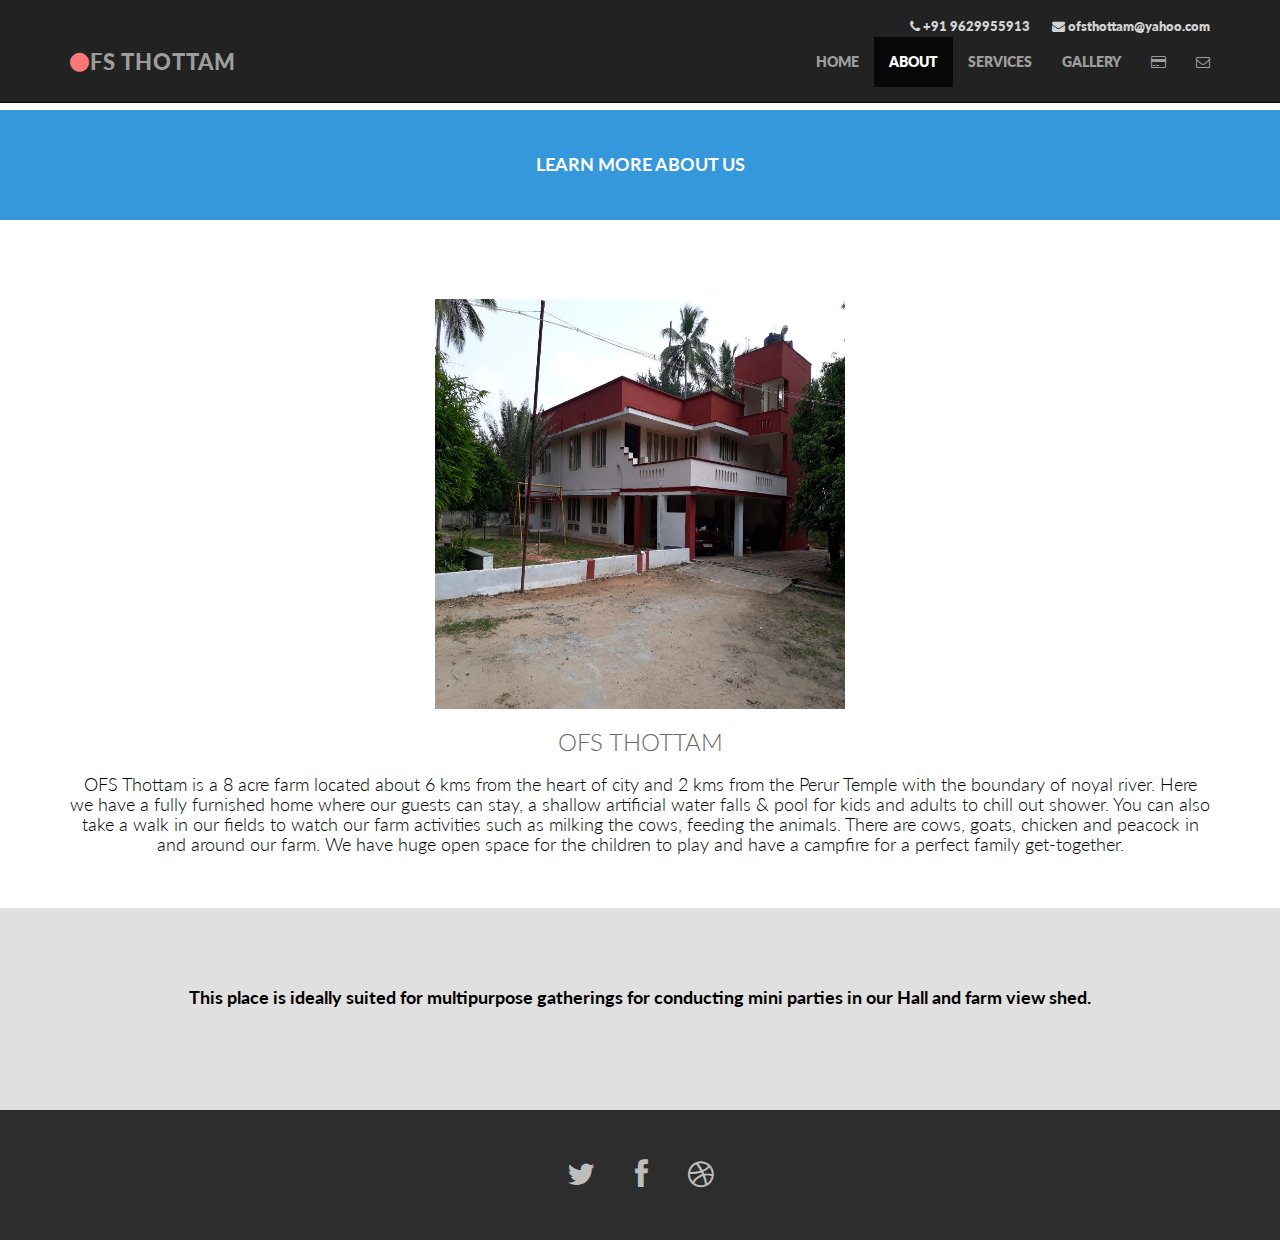
==== about.html @ 759bec83 "first" ====
<!DOCTYPE html>
<html lang="en">
  <head>
    <meta charset="utf-8">
    <meta http-equiv="X-UA-Compatible" content="IE=edge">
    <meta name="viewport" content="width=device-width, initial-scale=1.0">
    <meta name="description" content="">
    <meta name="author" content="">
    <link rel="shortcut icon" href="assets/ico/favicon.png">

    <title>OFS THOTTAM</title>

    <!-- Bootstrap core CSS -->
    <link href="assets/css/bootstrap.css" rel="stylesheet">
    <link href="assets/css/font-awesome.min.css" rel="stylesheet">

    <!-- Custom styles for this template -->
    <link href="assets/css/main.css" rel="stylesheet">
    <link href="css/bootstrap.min.css" rel="stylesheet">
    <link href="css/font-awesome.min.css" rel="stylesheet">
    <link href="css/animate.min.css" rel="stylesheet"> 
    <link href="css/lightbox.css" rel="stylesheet"> 
	<link href="css/main.css" rel="stylesheet">
	<link href="css/responsive.css" rel="stylesheet">

	<script src="assets/js/Chart.js"></script>


    
  </head>

  <body>

    <!-- Fixed navbar -->
    <div class="navbar navbar-inverse navbar-fixed-top">
    <div class="container">
            <div class="row">
                <div class="col-sm-12 overflow">
                   <div class="social-icons pull-right">
                        <ul class="nav nav-pills">
                            <li><a href="" style="font-size: 13px"><i class="fa fa-phone"></i> +91 9629955913
						</a></li>
                            <li><a href="" style="font-size: 13px"><i class="fa fa-envelope"></i> ofsthottam@yahoo.com</a></li>
                            <!-- <li><a href=""><i class="fa fa-google-plus"></i></a></li>
                            <li><a href=""><i class="fa fa-dribbble"></i></a></li>
                            <li><a href=""><i class="fa fa-linkedin"></i></a></li> -->
                        </ul>
                    </div> 
                </div>
             </div>
        </div>
      <div class="container">
        <div class="navbar-header">
          <button type="button" class="navbar-toggle" data-toggle="collapse" data-target=".navbar-collapse">
            <span class="icon-bar"></span>
            <span class="icon-bar"></span>
            <span class="icon-bar"></span>
          </button>
           <!-- <a class="navbar-brand" href="index.html"><img src="ofs.png" class="img-circle" alt="Basica" width="80px" height="80px"></a> -->
          <a class="navbar-brand" href="index.html"><i class="fa fa-circle"></i>FS  THOTTAM </a>
        </div>
        <div class="navbar-collapse collapse">
          <ul class="nav navbar-nav navbar-right">
            <li><a href="index.html">HOME</a></li>
            <li class="active"><a href="about.html">ABOUT</a></li>
            <li><a href="services.html">SERVICES</a></li>
            <li><a href="works.html">GALLERY</a></li>
            <li><a data-toggle="modal" data-target="#myModal22" href="#myModal22"><i class="fa fa-credit-card"></i></a></li>
            <li><a data-toggle="modal" data-target="#myModal" href="#myModal"><i class="fa fa-envelope-o"></i></a></li>
          </ul>
        </div><!--/.nav-collapse -->
      </div>
    </div>
<br><br><br><br><br>
	<div id="blue">
		<div class="container">
			<div class="row centered">
				<div class="col-lg-8 col-lg-offset-2">
				<h4>LEARN MORE ABOUT US</h4>
				
				</div>
			</div><!-- row -->
		</div><!-- container -->
	</div><!--  bluewrap -->


	<div class="container w">
		<div class="row centered">
			<br><br>
			<div class="col-lg-12">
				<img class="img-rectangle" src="assets/img/2.jpeg" width="410" height="410" alt="">
				<h2>OFS THOTTAM</h2>
				<h3>OFS Thottam is  a  8 acre farm located about 6 kms from the heart of city and 2 kms from the Perur Temple with the boundary of noyal river. Here we have a fully furnished home where our guests can stay, a shallow artificial water falls &  pool for kids and adults to chill out shower.  You can also   take a walk in our fields to watch our farm activities such as milking the cows, feeding the animals.  There are cows, goats, chicken and peacock in and around our farm.
We have huge open space for the children to play and have a campfire  for a perfect family get-together. 
</h3>
				
			</div> <!-- col-lg-3

			<!-- <div class="col-lg-3">
				<img class="img-circle" src="assets/img/pic2.jpg" width="110" height="110" alt="">
				<h4>David Wright</h4>
				<p>There are many variations of passages of Lorem Ipsum available, but the majority have suffered alteration in some form.</p>
				<p><a href="#">@David_BlackTie</a></p>
			</div> --><!-- col-lg-3 -->

			<!-- <div class="col-lg-3">
				<img class="img-circle" src="assets/img/pic3.jpg" width="110" height="110" alt="">
				<h4>Mark Milestone</h4>
				<p>There are many variations of passages of Lorem Ipsum available, but the majority have suffered alteration in some form.</p>
				<p><a href="#">@Mark_BlackTie</a></p>
			</div> --><!-- col-lg-3 -->

			<!-- <div class="col-lg-3">
				<img class="img-circle" src="assets/img/pic4.jpg" width="110" height="110" alt="">
				<h4>Tania Tissen</h4>
				<p>There are many variations of passages of Lorem Ipsum available, but the majority have suffered alteration in some form.</p>
				<p><a href="#">@Tania_BlackTie</a></p>
			</div> --><!-- col-lg-3 -->


		</div><!-- row -->
		<br>
		<br>
	</div><!-- container -->


	<!-- PORTFOLIO SECTION -->
	<div id="dg">
		<div class="container">
			<div class="row centered">
				<h4>This place is ideally suited for multipurpose gatherings  for  conducting mini parties  in our Hall and farm view shed.</h4>
				<br>
				
			<!-- First Chart -->
			<!-- <div class="col-lg-3">
				<canvas id="canvas" height="130" width="130"></canvas>
				<br>
				<script>
					var doughnutData = [
							{
								value: 70,
								color:"#3498db"
							},
							{
								value : 30,
								color : "#ecf0f1"
							}
						];
						var myDoughnut = new Chart(document.getElementById("canvas").getContext("2d")).Doughnut(doughnutData);
				</script>
				<p><b>Design & Brand</b></p>
				<p><small>There are many variations of passages of Lorem Ipsum available, but the majority have suffered alteration in some form.</small></p>
			</div> --><!-- /col-lg-3 -->

			<!-- Second Chart -->
			<!-- <div class="col-lg-3">
				<canvas id="canvas2" height="130" width="130"></canvas>
				<br>
				<script>
					var doughnutData = [
							{
								value: 90,
								color:"#3498db"
							},
							{
								value : 10,
								color : "#ecf0f1"
							}
						];
						var myDoughnut = new Chart(document.getElementById("canvas2").getContext("2d")).Doughnut(doughnutData);
				</script>
				<p><b>Web Development</b></p>
				<p><small>There are many variations of passages of Lorem Ipsum available, but the majority have suffered alteration in some form.</small></p>
			</div> --><!-- /col-lg-3 -->
			
			<!-- Third Chart -->
			<!-- <div class="col-lg-3">
				<canvas id="canvas3" height="130" width="130"></canvas>
				<br>
				<script>
					var doughnutData = [
							{
								value: 50,
								color:"#3498db"
							},
							{
								value : 50,
								color : "#ecf0f1"
							}
						];
						var myDoughnut = new Chart(document.getElementById("canvas3").getContext("2d")).Doughnut(doughnutData);
				</script>
				<p><b>Seo Services</b></p>
				<p><small>There are many variations of passages of Lorem Ipsum available, but the majority have suffered alteration in some form.</small></p>
			</div> --><!-- /col-lg-3 -->
			
			<!-- Fourth Chart -->
			<!-- <div class="col-lg-3">
				<canvas id="canvas4" height="130" width="130"></canvas>
				<br>
				<script>
					var doughnutData = [
							{
								value: 80,
								color:"#3498db"
							},
							{
								value : 20,
								color : "#ecf0f1"
							}
						];
						var myDoughnut = new Chart(document.getElementById("canvas4").getContext("2d")).Doughnut(doughnutData);
				</script>
				<p><b>Printing</b></p>
				<p><small>There are many variations of passages of Lorem Ipsum available, but the majority have suffered alteration in some form.</small></p>
			</div> --><!-- /col-lg-3 -->
				
				
			</div><!-- row -->
		</div><!-- container -->
	</div><!-- DG -->



	
	<!-- <div id="r">
		<div class="container">
			<div class="row centered">
				<div class="col-lg-8 col-lg-offset-2">
					<h4>WE ARE STORYTELLERS. BRANDS ARE OUR SUBJECTS. DESIGN IS OUR VOICE.</h4>
					<p>We believe ideas come from everyone, everywhere. At BlackTie, everyone within our agency walls is a designer in their own right. And there are a few principles we believe—and we believe everyone should believe—about our design craft. These truths drive us, motivate us, and ultimately help us redefine the power of design.</p>
				</div> -->
			<!-- </div> --><!-- row -->
		<!-- </div> --><!-- container -->
	<!-- </div> --><!-- r wrap -->
	
	
	<!-- FOOTER -->
	<div id="f">
		<div class="container">
			<div class="row centered">
				<a href="#"><i class="fa fa-twitter"></i></a><a href="#"><i class="fa fa-facebook"></i></a><a href="#"><i class="fa fa-dribbble"></i></a>
		
			</div><!-- row -->
		</div><!-- container -->
	</div><!-- Footer -->


	<!-- MODAL FOR CONTACT -->
	<!-- Modal -->
	<div class="modal fade" id="myModal" tabindex="-1" role="dialog" aria-labelledby="myModalLabel" aria-hidden="true">
	  <div class="modal-dialog">
	    <div class="modal-content">
	      <div class="modal-header">
	        <button type="button" class="close" data-dismiss="modal" aria-hidden="true">&times;</button>
	        <h4 class="modal-title" id="myModalLabel">contact us</h4>
	      </div>
	      <div class="modal-body">
		        <div class="row centered">
		        	<p>We are available 24/7, so don't hesitate to contact us.</p>
		        	<p>   
		        		PERUR – VEDAPATTI ROAD<br/>
						COIMBATORE -641007 <br/>
						+91 9629955913<br/>
						ofsthottam@yahoo.com
		        	</p>
		        	<div id="mapwrap">
		<iframe src="https://www.google.com/maps/embed?pb=!1m18!1m12!1m3!1d2769.341946003154!2d76.88821850114051!3d11.005506351302156!2m3!1f0!2f0!3f0!3m2!1i1024!2i768!4f13.1!3m3!1m2!1s0x3ba85f1debcfaf1f%3A0x63cab3517103641f!2sVedapatti+Rd%2C+Coimbatore%2C+Tamil+Nadu!5e0!3m2!1sen!2sin!4v1515774772477" width="100%" height="300" frameborder="0" style="border:0" allowfullscreen></iframe>
					</div>	
		        </div>
	      </div>
	      <div class="modal-footer">
	        <button type="button" class="btn btn-danger" data-dismiss="modal">Save & Go</button>
	      </div>
	    </div><!-- /.modal-content -->
	  </div><!-- /.modal-dialog -->
	</div><!-- /.modal -->

	<div class="modal fade" id="myModal22" tabindex="-1" role="dialog" aria-labelledby="myModalLabel" aria-hidden="true">
	  <div class="modal-dialog">
	    <div class="modal-content">
	      <div class="modal-header">
	        <button type="button" class="close" data-dismiss="modal" aria-hidden="true">&times;</button>
	        <h4 class="modal-title" id="myModalLabel">BOOKINGS</h4>
	      </div>
	      <div class="modal-body">
		        <div class="row centered">
		        	<p>For bookings please call us in  +91 9629955913 and check the availability. On confirmation the guest have to provide their valid photo ID  and address  proof to our email at <h4>ofsthottam@yahoo.com </h4> . we will provide our bank account details for making advance and you have to pay the balance amount at the time of check out in cash only.</p>
		        	
		        	
	      </div>
	      <div class="modal-footer">
	        <button type="button" class="btn btn-danger" data-dismiss="modal">Save & Go</button>
	      </div>
	    </div><!-- /.modal-content -->
	  </div><!-- /.modal-dialog -->
	</div><!-- /.modal -->


    <!-- Bootstrap core JavaScript
    ================================================== -->
    <!-- Placed at the end of the document so the pages load faster -->
    <script src="https://code.jquery.com/jquery-1.10.2.min.js"></script>
    <script src="assets/js/bootstrap.min.js"></script>
  </body>
</html>
---- assets/css/main.css ----
/*
 * Author: Carlos Alvarez
 * URL: http://alvarez.is
 *
 * Project Name: SPOT - Free Bootstrap 3 Theme
 * Version: 1.0
 * URL: http://blacktie.co
 */
 
/* FONTS */
@import url(http://fonts.googleapis.com/css?family=Lato:300,400,700,900);
@import url(http://fonts.googleapis.com/css?family=Raleway:400,300,700,900);

/* OVERALL ASPECT */

body {
  background-color: #f2f2f2;
    font-family: "Lato";
    font-weight: 300;
    font-size: 16px;
    color: #555;

    -webkit-font-smoothing: antialiased;
    -webkit-overflow-scrolling: touch;
    
    margin-top: 70px;
}

/* Titles */
h1, h2, h3, h4, h5, h6 {
    font-family: "Raleway";
    font-weight: 300;
    color: #333;
}


/* Paragraph & Typographic */
p {
    line-height: 28px;
    margin-bottom: 25px;
}

.centered {
    text-align: center;
}

/* Links */
a {
    color: #f85c37;
    word-wrap: break-word;

    -webkit-transition: color 0.1s ease-in, background 0.1s ease-in;
    -moz-transition: color 0.1s ease-in, background 0.1s ease-in;
    -ms-transition: color 0.1s ease-in, background 0.1s ease-in;
    -o-transition: color 0.1s ease-in, background 0.1s ease-in;
    transition: color 0.1s ease-in, background 0.1s ease-in;
}

a:hover,
a:focus {
    color: #7b7b7b;
    text-decoration: none;
    outline: 0;
}

a:before,
a:after {
    -webkit-transition: color 0.1s ease-in, background 0.1s ease-in;
    -moz-transition: color 0.1s ease-in, background 0.1s ease-in;
    -ms-transition: color 0.1s ease-in, background 0.1s ease-in;
    -o-transition: color 0.1s ease-in, background 0.1s ease-in;
    transition: color 0.1s ease-in, background 0.1s ease-in;
}

 hr {
    display: block;
    height: 1px;
    border: 0;
    border-top: 1px solid #ccc;
    margin: 1em 0;
    padding: 0;
}


.navbar {
	font-weight: 800;
	font-size: 14px;
	padding-top: 15px;
	padding-bottom: 15px;
}

.navbar-inverse {
	background: #2d2d2d;
	border-color: #2d2d2d;
}

.navbar-inverse .navbar-nav > .active > a {
	background: #ff7878
}

.navbar-inverse .navbar-brand {
	color: #999999;
	font-weight: bolder;
	font-size: 22px;
	letter-spacing: 1px;
}

.navbar-inverse .navbar-brand i {
	color: #ff7878;
	font-size: 22px;
	letter-spacing: 1px;
}

/*TILT*/
.tilt {
  -webkit-transition: all 0.5s ease;
     -moz-transition: all 0.5s ease;
       -o-transition: all 0.5s ease;
      -ms-transition: all 0.5s ease;
          transition: all 0.5s ease;
}
 
.tilt:hover {
  -webkit-transform: rotate(-10deg);
     -moz-transform: rotate(-10deg);
       -o-transform: rotate(-10deg);
      -ms-transform: rotate(-10deg);
          transform: rotate(-10deg);
}

/* ==========================================================================
   Wrap Sections
   ========================================================================== */

#headerwrap {
	background: url(../img/2.jpeg) no-repeat center top;
	margin-top: -10px;
	padding-top:20px;
	text-align:center;
	background-attachment: relative;
	background-position: center center;
	min-height: 500px;
	width: 100%;
	
    -webkit-background-size: 100%;
    -moz-background-size: 100%;
    -o-background-size: 100%;
    background-size: 100%;

    -webkit-background-size: cover;
    -moz-background-size: cover;
    -o-background-size: cover;
    background-size: cover;
}

#headerwrap h1 {
	margin-top: 100px;
	color: white;
	font-size: 70px;
	font-weight: 300;
	letter-spacing: 3px;
}

#headerwrap h2 {
	color: white;
	font-size: 40px;
	font-weight: 700;
	letter-spacing: 2px;
	text-transform: uppercase;
}

/* Dark Grey Wrap */
#dg {
	background: #e0e0e0;
	padding-top: 70px;
	padding-bottom: 70px;
	text-align: center;
}

#dg h4 {
	font-weight: 700;
}

/* Light Grey */
#lg {
	background: #ebebeb;
	padding-top: 70px;
	padding-bottom: 70px;
	text-align: center;
}

#lg h4 {
	font-weight: 700;
}


/* Red Wrap */
#r {
	background: #ff7878;
	padding-top: 35px;
	padding-bottom: 35px;
}

#r h4 {
	color: white;
	font-weight: 700;
}

#r p {
	color: white;
}

/* Blue Wrap */

#blue {
	background: #3498db;
	padding-top: 35px;
	padding-bottom: 35px;
}

#blue h4 {
	color: white;
	font-weight: 700;
}

#blue p {
	color: white;
}



/* Footer Wrap */
#f {
	background: #2d2d2d;
	padding-top: 30px;
	padding-bottom: 30px;
}

#f i {
	color: #bdbdbd;
	font-size: 30px;
	padding: 20px;
}

#f i:hover {
	color: #ff7878;
}

/****** SECTIONS *****/

.w {
	padding-top: 35px;
}

.w h4 {
	font-weight: 700;
}

.w i {
	color: #ff7878;
	font-size: 30px;
}


.wb {
	padding-top: 35px;
	margin-bottom: 0px;
}

.wb h4 {
	font-weight: 700;
}

.desc {
	padding-top: 35px;
}

.desc h4 {
	font-weight: 700;
}

.desc i {
	color: #ff7878;
	font-size: 12px;
	padding: 5px;
}

/***** MODAL CONTACT *****/
.modal-content {
	border-radius: 0px;

}

.modal-header {
	background: #bdbdbd;
	color: white;
}

.modal-header h4 {
	font-weight: 700;
}

.modal-body {
	background: #f2f2f2;
    font-family: "Lato";
    font-weight: 300;
    font-size: 16px;
    color: #555;
}

.modal-footer {
	background: #f2f2f2;
	margin-top: 0px; 
}

/* ==========================================================================
   Pricing Tables
   ========================================================================== */
   
.pricing-option {
    padding-bottom: 40px;
}

.pricing-option .pricing-top {
    position: relative;
    background: #222;
    color: white;
    text-align: center;
    font-weight: bold;

    padding: 40px 20px 30px 20px;
    -webkit-box-sizing: border-box;
    -moz-box-sizing: border-box;
    box-sizing: border-box;
}

.pricing-option .pricing-top .special-label {
    display: block;
    width: 100%;
    position: absolute;
    top: 0;
    left: 0;
    background: #1abc9c;
    text-transform: uppercase;
    font-size: 15px;
    font-weight: bold;
    padding: 3px 0;
}

.special .pricing-top {
    background: black;
}

.pricing-option .pricing-edition {
    text-transform: uppercase;
    display: block;
    font-size: 25px;
    letter-spacing: 8px;
}

.pricing-option .price {
    display: inline-block;
    position: relative;
}

.pricing-option .price sup {
    position: absolute;
    top: 50px;
    left: -10px;
    font-size: 24px;
}

.pricing-option .price .price-amount {
    font-size: 108px;
    letter-spacing: -4px;
}

.pricing-option .price small {
    position: relative;
    left: -10px;
    font-size: 18px;
}

.pricing-option ul {
    list-style: none;
    margin: 0;
    background: #eee;
    text-align: center;
    padding-left: 0px;
}

.pricing-option ul li {
    border-bottom: solid 1px #e1e1e1;
    padding-top: 20px;
    padding-bottom: 20px;
}

.pricing-option .pricing-signup {
    display: block;
    text-align: center;
    font-size: 18px;
    font-weight: bold;
    padding: 15px 10px;
    color: white;
    background: #1abc9c;
}

.pricing-option .pricing-signup:hover {
    background: #ff7878;
}
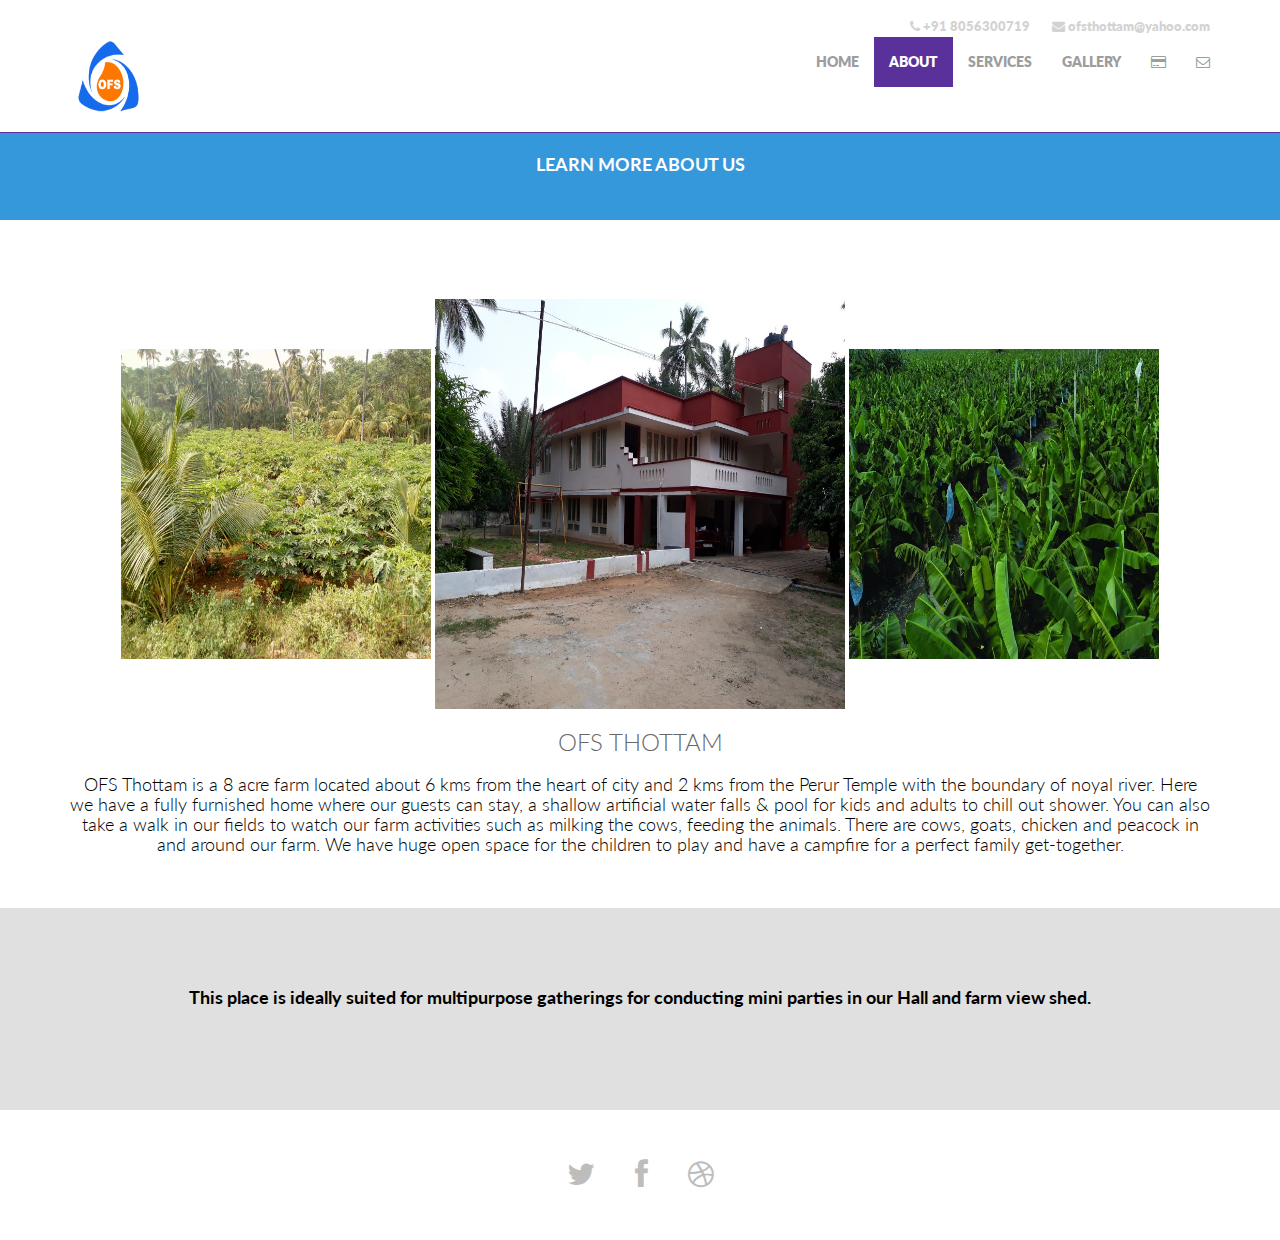
==== commit dc4fc40d: "new comm" ====
--- a/about.html
+++ b/about.html
@@ -24,6 +24,12 @@
 	<link href="css/responsive.css" rel="stylesheet">
 
 	<script src="assets/js/Chart.js"></script>
+	<style type="text/css">
+		#ww1 : hover {
+			transform: scale(1.5);
+
+		}
+	</style>
 
 
     
@@ -32,13 +38,13 @@
   <body>
 
     <!-- Fixed navbar -->
-    <div class="navbar navbar-inverse navbar-fixed-top">
+    <div class="navbar navbar-inverse navbar-fixed-top" style="background-color: #fff">
     <div class="container">
             <div class="row">
                 <div class="col-sm-12 overflow">
                    <div class="social-icons pull-right">
                         <ul class="nav nav-pills">
-                            <li><a href="" style="font-size: 13px"><i class="fa fa-phone"></i> +91 9629955913
+                            <li><a href="" style="font-size: 13px"><i class="fa fa-phone"></i> +91 8056300719
 						</a></li>
                             <li><a href="" style="font-size: 13px"><i class="fa fa-envelope"></i> ofsthottam@yahoo.com</a></li>
                             <!-- <li><a href=""><i class="fa fa-google-plus"></i></a></li>
@@ -56,17 +62,17 @@
             <span class="icon-bar"></span>
             <span class="icon-bar"></span>
           </button>
-           <!-- <a class="navbar-brand" href="index.html"><img src="ofs.png" class="img-circle" alt="Basica" width="80px" height="80px"></a> -->
-          <a class="navbar-brand" href="index.html"><i class="fa fa-circle"></i>FS  THOTTAM </a>
+           <a href="index.html"><img src="ofs1.png" class="img-circle" alt="Basica" width="80px" height="80px"></a>
+          <!-- <a class="navbar-brand" href="index.html"><i class="fa fa-circle"></i>FS  THOTTAM </a> -->
         </div>
         <div class="navbar-collapse collapse">
           <ul class="nav navbar-nav navbar-right">
-            <li><a href="index.html">HOME</a></li>
+            <li><a href="index.html" onMouseOver="this.style.color='#5a319b'" onMouseOut="this.style.color='#9d9d9d'">HOME</a></li>
             <li class="active"><a href="about.html">ABOUT</a></li>
-            <li><a href="services.html">SERVICES</a></li>
-            <li><a href="works.html">GALLERY</a></li>
-            <li><a data-toggle="modal" data-target="#myModal22" href="#myModal22"><i class="fa fa-credit-card"></i></a></li>
-            <li><a data-toggle="modal" data-target="#myModal" href="#myModal"><i class="fa fa-envelope-o"></i></a></li>
+            <li><a href="services.html" onMouseOver="this.style.color='#5a319b'" onMouseOut="this.style.color='#9d9d9d'">SERVICES</a></li>
+            <li><a href="works.html" onMouseOver="this.style.color='#5a319b'" onMouseOut="this.style.color='#9d9d9d'">GALLERY</a></li>
+            <li><a data-toggle="modal" data-target="#myModal22" href="#myModal22" onMouseOver="this.style.color='#5a319b'" onMouseOut="this.style.color='#9d9d9d'"><i class="fa fa-credit-card"></i></a></li>
+            <li><a data-toggle="modal" data-target="#myModal" href="#myModal" onMouseOver="this.style.color='#5a319b'" onMouseOut="this.style.color='#9d9d9d'"><i class="fa fa-envelope-o"></i></a></li>
           </ul>
         </div><!--/.nav-collapse -->
       </div>
@@ -88,7 +94,9 @@
 		<div class="row centered">
 			<br><br>
 			<div class="col-lg-12">
-				<img class="img-rectangle" src="assets/img/2.jpeg" width="410" height="410" alt="">
+			<img class="img-rectangle" id="ww1" src="assets/img/COCONUT.jpg" width="310" height="310" alt=""  onMouseOver="this.style.transform='scale(1.5)'" onMouseOut="this.style.transform='scale(1)'">
+				<img class="img-rectangle" src="assets/img/2.jpeg" width="410" height="410" alt="" onMouseOver="this.style.transform='scale(1.5)'" onMouseOut="this.style.transform='scale(1)'">
+				<img class="img-rectangle" id="ww1" src="assets/img/banana.jpg" width="310" height="310" alt="" onMouseOver="this.style.transform='scale(1.5)'" onMouseOut="this.style.transform='scale(1)'">
 				<h2>OFS THOTTAM</h2>
 				<h3>OFS Thottam is  a  8 acre farm located about 6 kms from the heart of city and 2 kms from the Perur Temple with the boundary of noyal river. Here we have a fully furnished home where our guests can stay, a shallow artificial water falls &  pool for kids and adults to chill out shower.  You can also   take a walk in our fields to watch our farm activities such as milking the cows, feeding the animals.  There are cows, goats, chicken and peacock in and around our farm.
 We have huge open space for the children to play and have a campfire  for a perfect family get-together. 
@@ -236,7 +244,7 @@
 	
 	
 	<!-- FOOTER -->
-	<div id="f">
+	<div id="f" style="background-color: #fff">
 		<div class="container">
 			<div class="row centered">
 				<a href="#"><i class="fa fa-twitter"></i></a><a href="#"><i class="fa fa-facebook"></i></a><a href="#"><i class="fa fa-dribbble"></i></a>
@@ -261,11 +269,11 @@
 		        	<p>   
 		        		PERUR – VEDAPATTI ROAD<br/>
 						COIMBATORE -641007 <br/>
-						+91 9629955913<br/>
+						+91 8056300719<br/>
 						ofsthottam@yahoo.com
 		        	</p>
 		        	<div id="mapwrap">
-		<iframe src="https://www.google.com/maps/embed?pb=!1m18!1m12!1m3!1d2769.341946003154!2d76.88821850114051!3d11.005506351302156!2m3!1f0!2f0!3f0!3m2!1i1024!2i768!4f13.1!3m3!1m2!1s0x3ba85f1debcfaf1f%3A0x63cab3517103641f!2sVedapatti+Rd%2C+Coimbatore%2C+Tamil+Nadu!5e0!3m2!1sen!2sin!4v1515774772477" width="100%" height="300" frameborder="0" style="border:0" allowfullscreen></iframe>
+		<iframe src="https://www.google.com/maps/embed?pb=!1m18!1m12!1m3!1d3916.7464627927966!2d76.89366461480262!3d10.98249989218187!2m3!1f0!2f0!3f0!3m2!1i1024!2i768!4f13.1!3m3!1m2!1s0x0%3A0x15dbe9ae790b5870!2sSHRI+UMA+MAHESWARAR+TEMPLE!5e0!3m2!1sen!2suk!4v1517598860525" width="100%" height="300" frameborder="0" style="border:0" allowfullscreen></iframe>
 					</div>	
 		        </div>
 	      </div>
@@ -285,7 +293,7 @@
 	      </div>
 	      <div class="modal-body">
 		        <div class="row centered">
-		        	<p>For bookings please call us in  +91 9629955913 and check the availability. On confirmation the guest have to provide their valid photo ID  and address  proof to our email at <h4>ofsthottam@yahoo.com </h4> . we will provide our bank account details for making advance and you have to pay the balance amount at the time of check out in cash only.</p>
+		        	<p>For bookings please call us in  +91 8056300719 and check the availability. On confirmation the guest have to provide their valid photo ID  and address  proof to our email at <h4>ofsthottam@yahoo.com </h4> . we will provide our bank account details for making advance and you have to pay the balance amount at the time of check out in cash only.</p>
 		        	
 		        	
 	      </div>
--- a/assets/css/main.css
+++ b/assets/css/main.css
@@ -133,13 +133,13 @@
    ========================================================================== */
 
 #headerwrap {
-	background: url(../img/2.jpeg) no-repeat center top;
+	background: url(../img/ofsh.jpg) no-repeat center top;
 	margin-top: -10px;
 	padding-top:20px;
 	text-align:center;
 	background-attachment: relative;
 	background-position: center center;
-	min-height: 500px;
+	min-height: 700px;
 	width: 100%;
 	
     -webkit-background-size: 100%;
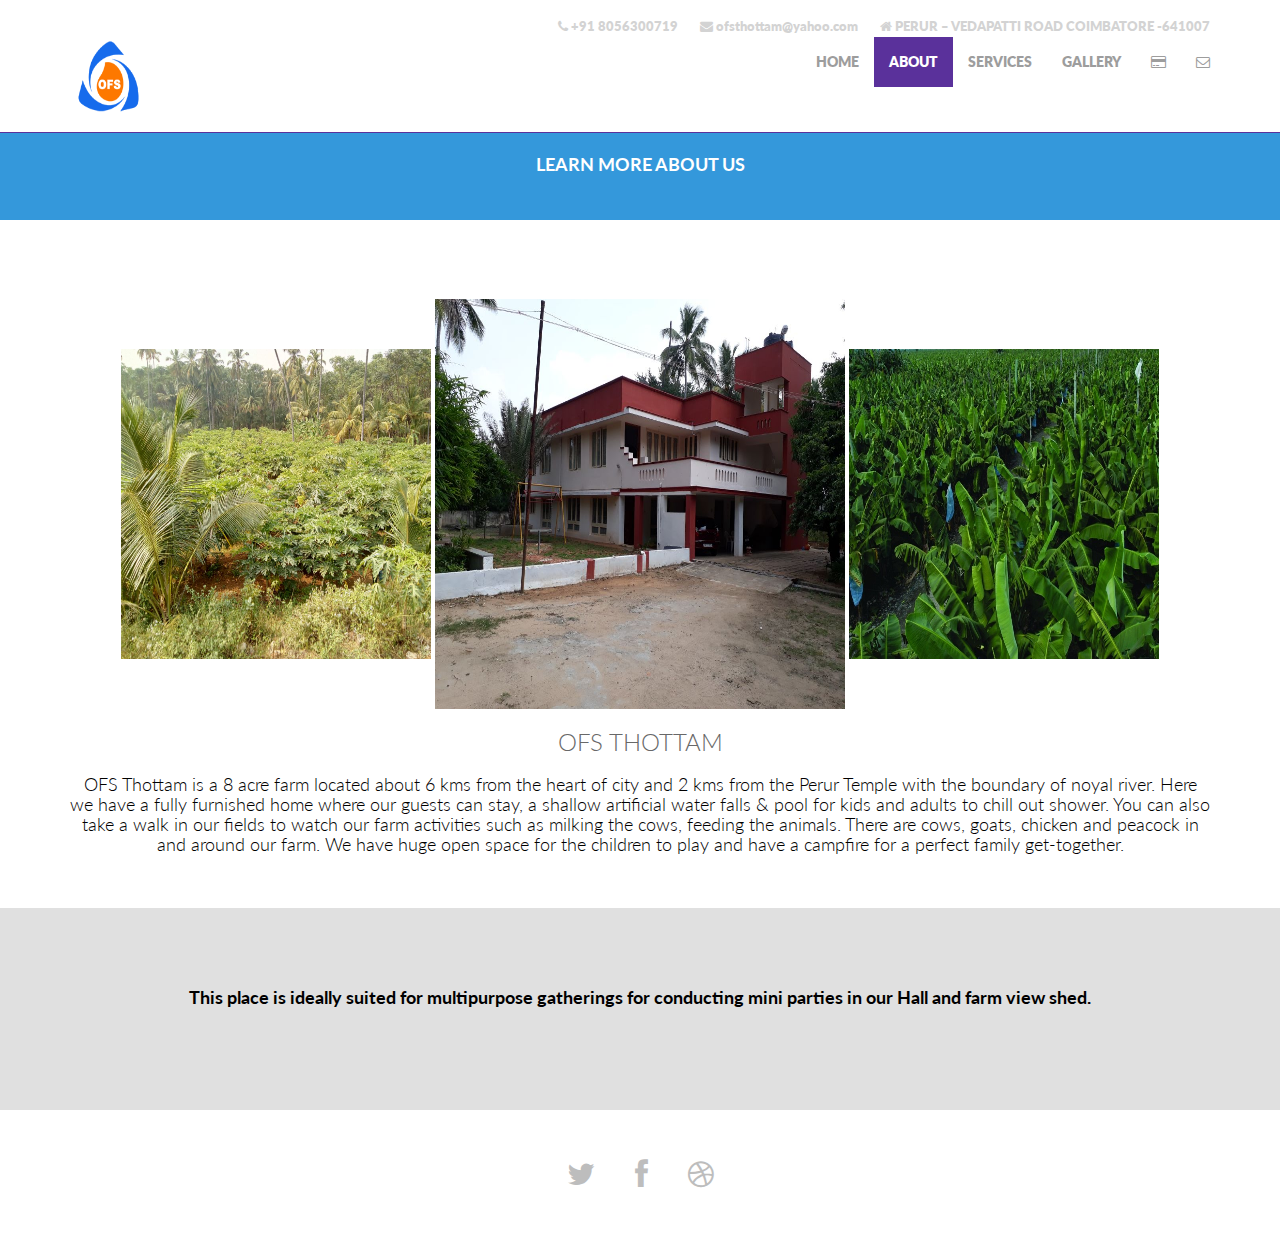
==== commit c7b2361d: "mycoommit" ====
--- a/about.html
+++ b/about.html
@@ -47,6 +47,7 @@
                             <li><a href="" style="font-size: 13px"><i class="fa fa-phone"></i> +91 8056300719
 						</a></li>
                             <li><a href="" style="font-size: 13px"><i class="fa fa-envelope"></i> ofsthottam@yahoo.com</a></li>
+                             <li><a href="" style="font-size: 13px"><i class="fa fa-home"></i> PERUR – VEDAPATTI ROAD COIMBATORE -641007 </a></li>
                             <!-- <li><a href=""><i class="fa fa-google-plus"></i></a></li>
                             <li><a href=""><i class="fa fa-dribbble"></i></a></li>
                             <li><a href=""><i class="fa fa-linkedin"></i></a></li> -->
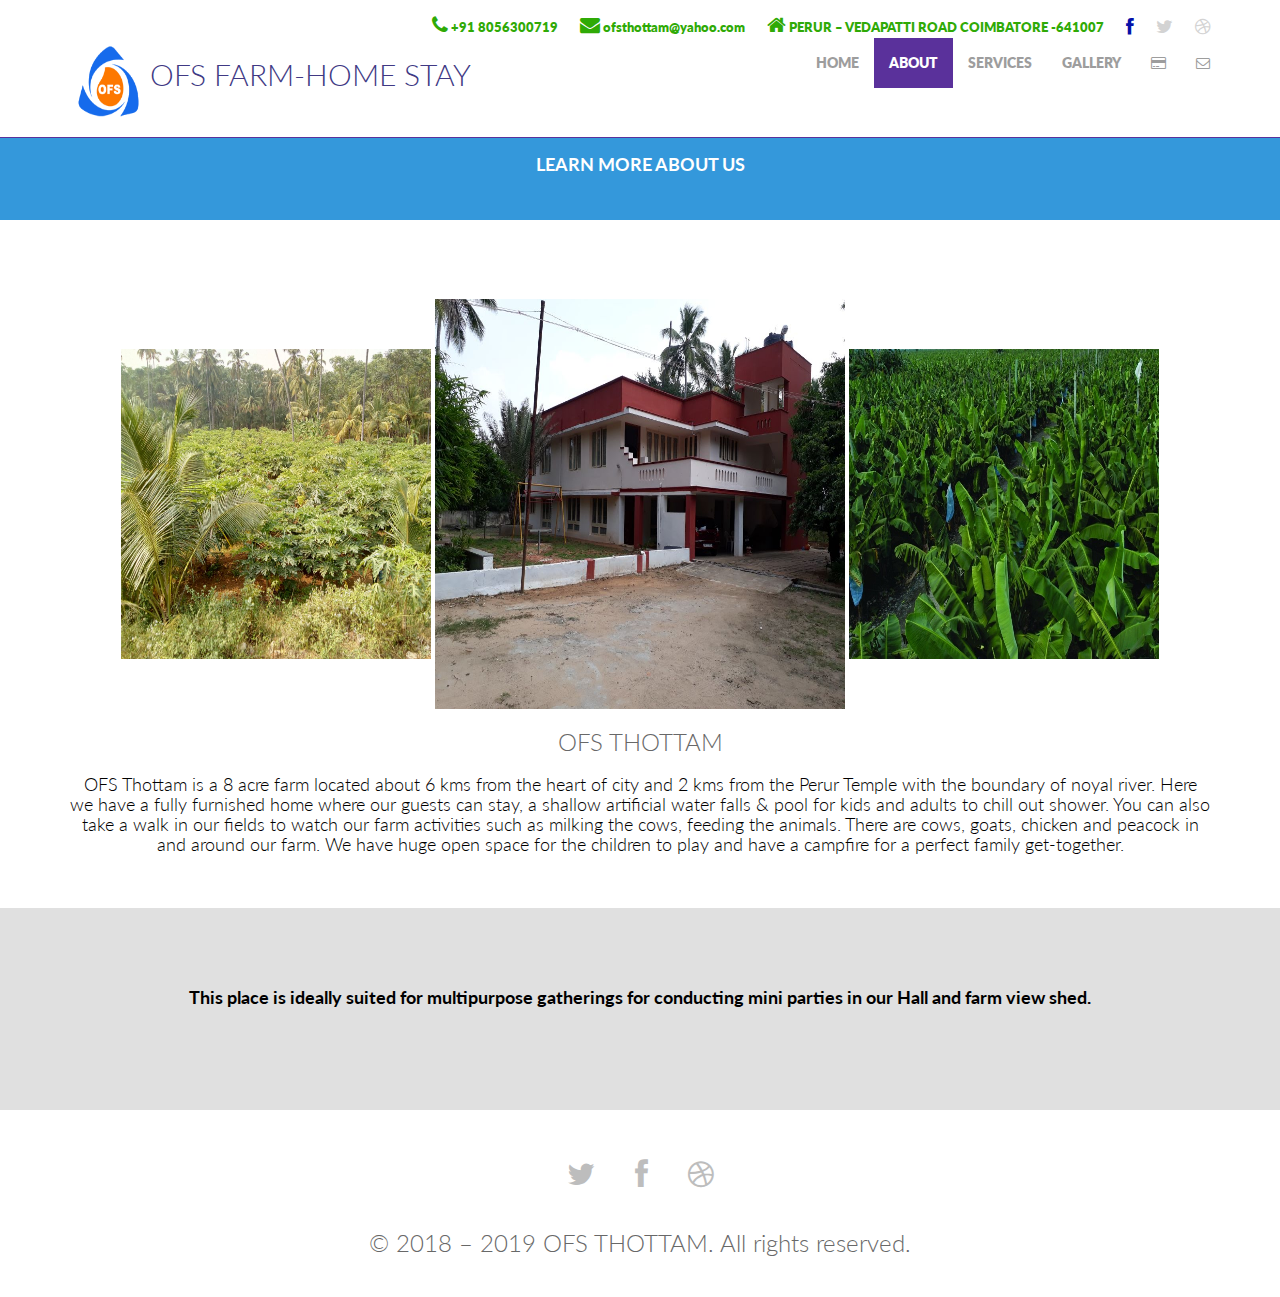
==== commit 914f836c: "last commit" ====
--- a/about.html
+++ b/about.html
@@ -44,10 +44,13 @@
                 <div class="col-sm-12 overflow">
                    <div class="social-icons pull-right">
                         <ul class="nav nav-pills">
-                            <li><a href="" style="font-size: 13px"><i class="fa fa-phone"></i> +91 8056300719
+                             <li><a href="" style="font-size: 13px; color: #2faa06"><i class="fa fa-phone" style="font-size: 20px;" ></i> +91 8056300719
 						</a></li>
-                            <li><a href="" style="font-size: 13px"><i class="fa fa-envelope"></i> ofsthottam@yahoo.com</a></li>
-                             <li><a href="" style="font-size: 13px"><i class="fa fa-home"></i> PERUR – VEDAPATTI ROAD COIMBATORE -641007 </a></li>
+                            <li><a href="" style="font-size: 13px; color: #2faa06"><i class="fa fa-envelope" style="font-size: 20px;"></i> ofsthottam@yahoo.com</a></li>
+                            <li><a href="" style="font-size: 13px; color: #2faa06"><i class="fa fa-home" style="font-size: 20px;"></i> PERUR – VEDAPATTI ROAD COIMBATORE -641007 </a></li>
+                            <li><a href="https://www.facebook.com/ofs.thottam"><i class="fa fa-facebook" style="color: #0510a9"></i></a></li>
+                            <li><a href="#"><i class="fa fa-twitter"></i></a></li>
+                            <li><a href="#"><i class="fa fa-dribbble"></i></a></li>
                             <!-- <li><a href=""><i class="fa fa-google-plus"></i></a></li>
                             <li><a href=""><i class="fa fa-dribbble"></i></a></li>
                             <li><a href=""><i class="fa fa-linkedin"></i></a></li> -->
@@ -63,7 +66,7 @@
             <span class="icon-bar"></span>
             <span class="icon-bar"></span>
           </button>
-           <a href="index.html"><img src="ofs1.png" class="img-circle" alt="Basica" width="80px" height="80px"></a>
+           <a href="index.html"><img src="ofs1.png" class="img-circle" alt="Basica" width="80px" height="80px"><h2 style="color: #403984;display: inline-block;font-size: 30px" class="collapse">OFS FARM-HOME STAY</h2></a>
           <!-- <a class="navbar-brand" href="index.html"><i class="fa fa-circle"></i>FS  THOTTAM </a> -->
         </div>
         <div class="navbar-collapse collapse">
@@ -248,7 +251,8 @@
 	<div id="f" style="background-color: #fff">
 		<div class="container">
 			<div class="row centered">
-				<a href="#"><i class="fa fa-twitter"></i></a><a href="#"><i class="fa fa-facebook"></i></a><a href="#"><i class="fa fa-dribbble"></i></a>
+				<a href="#"><i class="fa fa-twitter"></i></a><a href="https://www.facebook.com/ofs.thottam"><i class="fa fa-facebook"></i></a><a href="#"><i class="fa fa-dribbble"></i></a>
+                <h2>&copy; 2018 – 2019 OFS THOTTAM. All rights reserved.</h2>
 		
 			</div><!-- row -->
 		</div><!-- container -->
